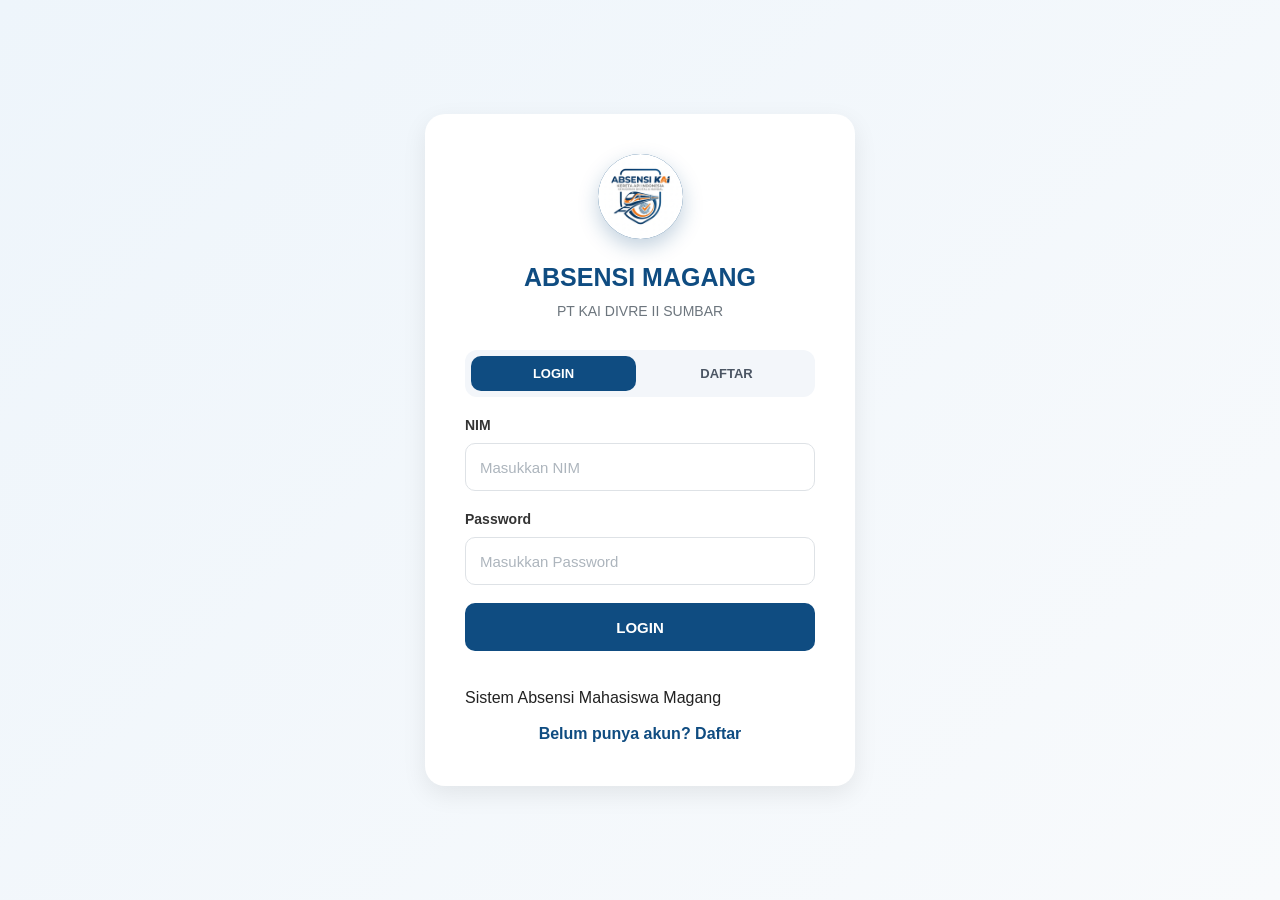
==== index.html @ ba3560ac "first" ====
<!DOCTYPE html>
<html lang="id">

<head>

    <!-- =========================================
         META
    ========================================== -->

    <meta charset="UTF-8">

    <meta name="viewport"
          content="width=device-width, initial-scale=1.0">

    <meta name="description"
          content="Aplikasi Absensi Magang PT KAI Divre II Sumbar">

    <meta name="theme-color"
          content="#0F4C81">

    <meta name="mobile-web-app-capable"
          content="yes">

    <meta name="apple-mobile-web-app-capable"
          content="yes">

    <meta name="apple-mobile-web-app-status-bar-style"
          content="default">

    <meta name="apple-mobile-web-app-title"
          content="Absensi KAI">


    <!-- =========================================
         TITLE
    ========================================== -->

    <title>Absensi Magang KAI</title>


    <!-- =========================================
         CSS
    ========================================== -->

    <link rel="stylesheet"
          href="css/style.css">


    <!-- =========================================
         PWA
    ========================================== -->

    <link rel="manifest"
          href="manifest.json">


    <!-- =========================================
         ICON
    ========================================== -->

    <link rel="icon"
          type="image/png"
          href="assets/icon-192.png">

</head>


<body>


    <!-- =========================================
         LOADING SCREEN
    ========================================== -->

    <div id="loadingScreen">

        <div class="loading-content">

            <div class="loading-logo">
                KAI
            </div>

            <h2>
                Absensi Magang
            </h2>

            <p>
                PT KAI Divre II Sumbar
            </p>

            <div class="loading-spinner"></div>

        </div>

    </div>


    <!-- =========================================
         APLIKASI
         
         Semua tampilan akan dibuat oleh app.js
    ========================================== -->

    <main id="app">

        <!--
            Login / Dashboard / Scanner /
            Riwayat akan dimasukkan di sini
        -->

    </main>


    <!-- =========================================
         JAVASCRIPT
    ========================================== -->

    <!-- Konfigurasi -->
    <script src="js/config.js"></script>

    <!-- API Google Apps Script -->
    <script src="js/api.js"></script>

    <!-- Authentication -->
    <script src="js/auth.js"></script>

    <!-- Dashboard -->
    <script src="js/dashboard.js"></script>

    <!-- QR Scanner -->
    <script src="js/scanner.js"></script>

    <!-- Aplikasi utama -->
    <script src="js/app.js"></script>


    <!-- =========================================
         SERVICE WORKER
    ========================================== -->

    <script>

        if ("serviceWorker" in navigator) {

            window.addEventListener(
                "load",
                function () {

                    navigator.serviceWorker
                        .register("./sw.js")
                        .then(function (registration) {

                            console.log(
                                "Service Worker berhasil:",
                                registration.scope
                            );

                        })
                        .catch(function (error) {

                            console.error(
                                "Service Worker gagal:",
                                error
                            );

                        });

                }
            );

        }

    </script>

</body>

</html>
---- css/style.css ----
/* =====================================================
   ABSENSI MAGANG KAI - STYLE.CSS
   PT KAI Divre II Sumbar
   ===================================================== */


/* =====================================================
   1. RESET & DASAR
   ===================================================== */

* {
    margin: 0;
    padding: 0;
    box-sizing: border-box;
}

html {
    scroll-behavior: smooth;
}

body {
    font-family:
        "Segoe UI",
        Roboto,
        Arial,
        sans-serif;

    background: #f4f6f9;
    color: #222;

    min-height: 100vh;

    line-height: 1.5;
}

button,
input {
    font-family: inherit;
}

button {
    cursor: pointer;
}

a {
    text-decoration: none;
}


/* =====================================================
   2. WARNA UTAMA
   ===================================================== */

:root {

    --kai-blue: #0f4c81;

    --kai-blue-dark: #0a365c;

    --kai-blue-light: #eaf3fb;

    --success: #198754;

    --danger: #dc3545;

    --warning: #ffc107;

    --white: #ffffff;

    --black: #222222;

    --gray: #6c757d;

    --light-gray: #f4f6f9;

    --border: #dee2e6;

    --shadow:
        0 8px 25px rgba(0, 0, 0, 0.08);

}


/* =====================================================
   3. APP CONTAINER
   ===================================================== */

#app {
    min-height: 100vh;
}


/* =====================================================
   4. LOADING SCREEN
   ===================================================== */

#loadingScreen {

    position: fixed;

    inset: 0;

    z-index: 9999;

    display: flex;

    justify-content: center;

    align-items: center;

    background: var(--white);

    transition:
        opacity 0.3s ease,
        visibility 0.3s ease;
}

.loading-content {

    text-align: center;

    padding: 30px;
}

.loading-logo {

    width: 80px;

    height: 80px;

    margin: 0 auto 20px;

    display: flex;

    justify-content: center;

    align-items: center;

    border-radius: 50%;

    background: var(--kai-blue);

    color: var(--white);

    font-size: 24px;

    font-weight: 700;

}

.loading-content h2 {

    color: var(--kai-blue);

    font-size: 24px;

    margin-bottom: 5px;
}

.loading-content p {

    color: var(--gray);

    font-size: 14px;

    margin-bottom: 20px;
}

.loading-spinner {

    width: 35px;

    height: 35px;

    margin: auto;

    border: 4px solid #e5e5e5;

    border-top-color: var(--kai-blue);

    border-radius: 50%;

    animation: spin 0.8s linear infinite;
}

@keyframes spin {

    to {
        transform: rotate(360deg);
    }

}


/* =====================================================
   5. LOGIN
   ===================================================== */

.login-container {

    min-height: 100vh;

    display: flex;

    justify-content: center;

    align-items: center;

    padding: 20px;

    background:
        linear-gradient(
            135deg,
            #eef5fb,
            #f8fafc
        );
}

.login-card {

    width: 100%;

    max-width: 420px;

    padding: 35px 30px;

    background: var(--white);

    border-radius: 20px;

    box-shadow: var(--shadow);

}

.logo-container {

    display: flex;

    justify-content: center;

    margin-bottom: 20px;
}

.logo-placeholder {

    width: 85px;

    height: 85px;

    display: flex;

    justify-content: center;

    align-items: center;

    background: var(--kai-blue);

    color: var(--white);

    border-radius: 50%;

    font-size: 25px;

    font-weight: 800;

    box-shadow:
        0 8px 20px rgba(15, 76, 129, 0.25);
}

.login-logo-img {

    width: 100%;

    height: 100%;

    object-fit: cover;

    border-radius: 50%;

    display: block;

}

.login-card h1 {

    text-align: center;

    color: var(--kai-blue);

    font-size: 25px;

    margin-bottom: 5px;
}

.subtitle {

    text-align: center;

    color: var(--gray);

    font-size: 14px;

    margin-bottom: 28px;
}


/* =====================================================
   6. FORM
   ===================================================== */

.form-group {

    margin-bottom: 18px;
}

.form-group label {

    display: block;

    margin-bottom: 7px;

    color: #333;

    font-size: 14px;

    font-weight: 600;
}

.form-group input {

    width: 100%;

    height: 48px;

    padding: 0 14px;

    border: 1px solid var(--border);

    border-radius: 10px;

    outline: none;

    background: var(--white);

    color: var(--black);

    font-size: 15px;

    transition:
        border-color 0.2s ease,
        box-shadow 0.2s ease;
}

.form-group input:focus {

    border-color: var(--kai-blue);

    box-shadow:
        0 0 0 3px rgba(
            15,
            76,
            129,
            0.10
        );
}

.form-group input::placeholder {

    color: #adb5bd;
}


/* =====================================================
   7. BUTTON UTAMA
   ===================================================== */

.btn-primary {

    width: 100%;

    min-height: 48px;

    padding: 12px 18px;

    border: none;

    border-radius: 10px;

    background: var(--kai-blue);

    color: var(--white);

    font-size: 15px;

    font-weight: 600;

    transition:
        background 0.2s ease,
        transform 0.1s ease;
}

.btn-primary:hover {

    background: var(--kai-blue-dark);
}

.btn-primary:active {

    transform: scale(0.98);
}

.btn-primary:disabled {

    opacity: 0.6;

    cursor: not-allowed;
}


/* =====================================================
   8. PESAN LOGIN
   ===================================================== */

.auth-toggle {

    display: grid;

    grid-template-columns: 1fr 1fr;

    gap: 8px;

    padding: 6px;

    margin-bottom: 18px;

    background: #f3f6fa;

    border-radius: 12px;
}

.auth-toggle-btn {

    border: none;

    border-radius: 10px;

    padding: 10px 12px;

    background: transparent;

    color: #4b5563;

    font-size: 13px;

    font-weight: 700;

    cursor: pointer;
}

.auth-toggle-btn.active {

    background: var(--kai-blue);

    color: var(--white);
}

.message {

    min-height: 20px;

    margin-top: 15px;

    text-align: center;

    color: var(--danger);

    font-size: 14px;
}


/* =====================================================
   9. DASHBOARD
   ===================================================== */

.dashboard {

    width: 100%;

    max-width: 650px;

    min-height: 100vh;

    margin: auto;

    padding: 15px;
}


/* =====================================================
   10. HEADER DASHBOARD
   ===================================================== */

.dashboard-header {

    display: flex;

    justify-content: space-between;

    align-items: flex-start;

    padding: 22px;

    margin-bottom: 18px;

    background: var(--kai-blue);

    color: var(--white);

    border-radius: 18px;

    box-shadow:
        0 8px 20px rgba(
            15,
            76,
            129,
            0.20
        );
}

.dashboard-header small {

    display: block;

    margin-bottom: 4px;

    opacity: 0.85;

    font-size: 13px;
}

.dashboard-header h2 {

    font-size: 21px;

    margin-bottom: 4px;

    font-weight: 700;
}

.dashboard-header p {

    margin: 0;

    font-size: 13px;

    opacity: 0.85;
}


/* =====================================================
   11. LOGOUT
   ===================================================== */

.btn-logout {

    border: 1px solid
        rgba(255, 255, 255, 0.35);

    background:
        rgba(255, 255, 255, 0.12);

    color: var(--white);

    padding: 8px 12px;

    border-radius: 8px;

    font-size: 13px;

    transition: background 0.2s ease;
}

.btn-logout:hover {

    background:
        rgba(255, 255, 255, 0.22);
}


/* =====================================================
   12. CARD ABSENSI
   ===================================================== */

.attendance-card {

    padding: 25px;

    margin-bottom: 18px;

    background: var(--white);

    border-radius: 18px;

    box-shadow: var(--shadow);
}

.attendance-card h3 {

    color: #333;

    font-size: 19px;

    margin-bottom: 8px;
}

.attendance-card p {

    color: var(--gray);

    font-size: 14px;

    margin-bottom: 20px;
}


/* =====================================================
   13. MENU CARD
   ===================================================== */

.menu-card {

    padding: 10px;

    background: var(--white);

    border-radius: 18px;

    box-shadow: var(--shadow);
}

.menu-card button {

    width: 100%;

    padding: 15px;

    border: none;

    border-bottom:
        1px solid #eeeeee;

    background: transparent;

    color: #333;

    text-align: left;

    font-size: 15px;

    transition: background 0.2s ease;
}

.menu-card button:last-child {

    border-bottom: none;
}

.menu-card button:hover {

    background: var(--light-gray);

}


/* =====================================================
   14. STATUS ABSENSI
   ===================================================== */

.status-card {

    padding: 20px;

    margin-bottom: 18px;

    background: var(--white);

    border-radius: 18px;

    box-shadow: var(--shadow);
}

.status-title {

    color: var(--gray);

    font-size: 13px;

    margin-bottom: 6px;
}

.status-value {

    font-size: 22px;

    font-weight: 700;

    color: var(--kai-blue);
}

.status-success {

    color: var(--success);
}

.status-warning {

    color: #d39e00;
}

.status-danger {

    color: var(--danger);
}


/* =====================================================
   15. JAM DIGITAL
   ===================================================== */

.digital-clock {

    text-align: center;

    margin: 10px 0 20px;

    color: var(--white);

    font-size: 26px;

    font-weight: 700;

    letter-spacing: 1px;
}

.digital-date {

    text-align: center;

    color: rgba(255,255,255,0.85);

    font-size: 13px;

    margin-bottom: 5px;
}


/* =====================================================
   16. QR SCANNER
   ===================================================== */

.scanner-container {

    width: 100%;

    min-height: 100vh;

    padding: 15px;

    background: #111;

    color: white;
}

.scanner-header {

    display: flex;

    justify-content: space-between;

    align-items: center;

    margin-bottom: 20px;
}

.scanner-header h2 {

    font-size: 19px;
}

.scanner-close {

    border: none;

    background: #dc3545;

    color: white;

    padding: 8px 13px;

    border-radius: 8px;
}

#reader {

    width: 100%;

    max-width: 500px;

    margin: auto;

    overflow: hidden;

    border-radius: 15px;

    background: #000;
}

.scanner-info {

    max-width: 500px;

    margin: 20px auto;

    text-align: center;

    color: #ddd;

    font-size: 14px;
}


/* =====================================================
   17. RIWAYAT ABSENSI
   ===================================================== */

.history-container {

    width: 100%;

    max-width: 650px;

    margin: auto;

    padding: 15px;
}

.history-header {

    display: flex;

    justify-content: space-between;

    align-items: center;

    margin-bottom: 20px;
}

.history-header h2 {

    color: var(--kai-blue);

    font-size: 21px;
}

.history-card {

    padding: 18px;

    margin-bottom: 12px;

    background: var(--white);

    border-radius: 15px;

    box-shadow:
        0 4px 15px
        rgba(0, 0, 0, 0.06);
}

.history-date {

    color: var(--kai-blue);

    font-size: 16px;

    font-weight: 700;

    margin-bottom: 10px;
}

.history-row {

    display: flex;

    justify-content: space-between;

    padding: 6px 0;

    color: #555;

    font-size: 14px;
}

.history-status {

    display: inline-block;

    padding: 4px 9px;

    border-radius: 20px;

    background: #d1e7dd;

    color: #0f5132;

    font-size: 12px;

    font-weight: 600;
}


/* =====================================================
   18. TOMBOL KEMBALI
   ===================================================== */

.btn-back {

    width: 100%;

    min-height: 45px;

    margin-top: 15px;

    border: none;

    border-radius: 10px;

    background: #6c757d;

    color: white;

    font-size: 14px;

    font-weight: 600;
}

.btn-back:hover {

    background: #565e64;
}


/* =====================================================
   19. EMPTY STATE
   ===================================================== */

.empty-state {

    padding: 40px 20px;

    text-align: center;

    color: var(--gray);
}

.empty-state-icon {

    font-size: 45px;

    margin-bottom: 15px;

    opacity: 0.5;
}

.empty-state h3 {

    font-size: 18px;

    margin-bottom: 5px;

    color: #555;
}

.empty-state p {

    font-size: 14px;
}


/* =====================================================
   20. NOTIFICATION
   ===================================================== */

.alert {

    padding: 12px 15px;

    margin-bottom: 15px;

    border-radius: 10px;

    font-size: 14px;
}

.alert-success {

    background: #d1e7dd;

    color: #0f5132;
}

.alert-danger {

    background: #f8d7da;

    color: #842029;
}

.alert-warning {

    background: #fff3cd;

    color: #664d03;
}


/* =====================================================
   21. RESPONSIVE TABLET
   ===================================================== */

@media (min-width: 600px) {

    .dashboard {

        padding: 25px;
    }

    .login-card {

        padding: 40px;
    }

}


/* =====================================================
   22. RESPONSIVE DESKTOP
   ===================================================== */

@media (min-width: 992px) {

    body {

        background: #eef2f6;
    }

    .dashboard {

        padding-top: 40px;

        max-width: 700px;
    }

    .login-card {

        max-width: 430px;
    }

}


/* =====================================================
   23. HP KECIL
   ===================================================== */

@media (max-width: 380px) {

    .login-card {

        padding: 25px 20px;

        border-radius: 16px;
    }

    .dashboard {

        padding: 10px;
    }

    .dashboard-header {

        padding: 18px;
    }

    .dashboard-header h2 {

        font-size: 18px;
    }

    .attendance-card {

        padding: 20px;
    }

}


/* =====================================================
   24. DARK MODE - PERSIAPAN
   ===================================================== */

@media (prefers-color-scheme: dark) {

    /*
       Untuk sekarang dark mode belum kita aktifkan.
       Bagian ini sengaja disiapkan untuk pengembangan
       PWA berikutnya.
    */

}
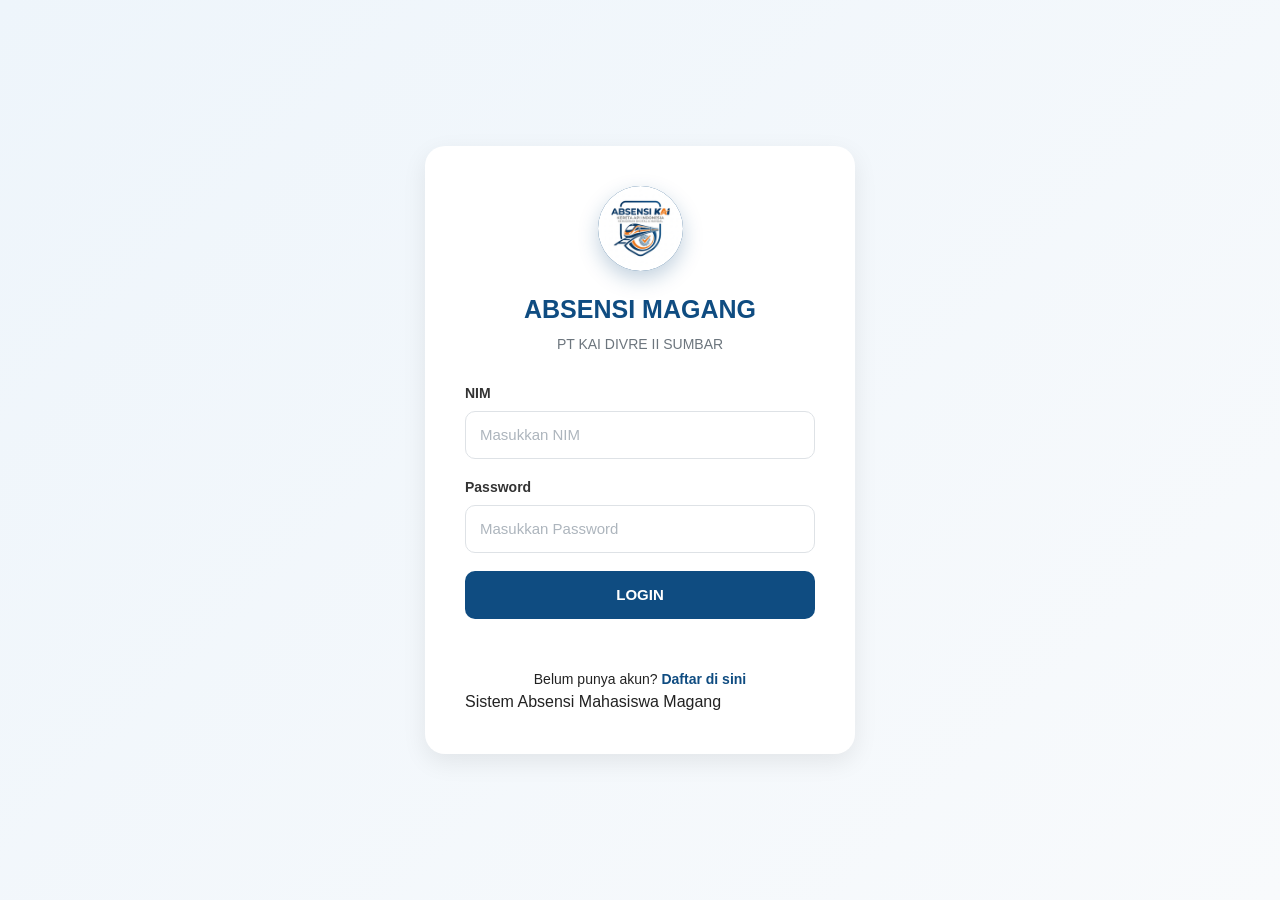
==== commit f0905ddd: "perbaikan kamera html" ====
--- a/index.html
+++ b/index.html
@@ -127,7 +127,29 @@
     <!-- Dashboard -->
     <script src="js/dashboard.js"></script>
 
-    <!-- QR Scanner -->
+    <!-- Library QR Scanner (Local) -->
+    <script src="assets/lib/html5-qrcode.min.js"
+            type="text/javascript"></script>
+
+    <!-- Flag ketika library siap -->
+    <script>
+        window.Html5QrcodeReady = false;
+        
+        // Set ready flag when library loads
+        if (typeof Html5Qrcode !== 'undefined') {
+            window.Html5QrcodeReady = true;
+            console.log("[APP] Html5Qrcode immediately available");
+        }
+        
+        window.addEventListener('load', function() {
+            if (typeof Html5Qrcode !== 'undefined') {
+                window.Html5QrcodeReady = true;
+                console.log("[APP] Html5Qrcode ready after window load");
+            }
+        });
+    </script>
+
+    <!-- Scanner aplikasi -->
     <script src="js/scanner.js"></script>
 
     <!-- Aplikasi utama -->
--- a/css/style.css
+++ b/css/style.css
@@ -278,6 +278,18 @@
     border-radius: 50%;
 
     display: block;
+
+}
+
+.install-card {
+
+    margin-top: 18px;
+
+}
+
+.install-card button {
+
+    width: 100%;
 
 }
 
@@ -416,6 +428,41 @@
     cursor: not-allowed;
 }
 
+.btn-secondary {
+
+    width: 100%;
+
+    min-height: 48px;
+
+    padding: 12px 18px;
+
+    border: 1px solid var(--border);
+
+    border-radius: 10px;
+
+    background: #ffffff;
+
+    color: var(--kai-blue);
+
+    font-size: 15px;
+
+    font-weight: 600;
+
+    transition:
+        background 0.2s ease,
+        transform 0.1s ease;
+}
+
+.btn-secondary:hover {
+
+    background: #f5f8fd;
+}
+
+.btn-secondary:active {
+
+    transform: scale(0.98);
+}
+
 
 /* =====================================================
    8. PESAN LOGIN
@@ -618,6 +665,111 @@
     color: var(--gray);
 
     font-size: 14px;
+}
+
+
+/* =====================================================
+   RIWAYAT ABSENSI
+   ===================================================== */
+
+.history {
+    padding: 16px;
+    max-width: 600px;
+    margin: 0 auto;
+}
+
+.history-header {
+    display: flex;
+    align-items: center;
+    gap: 12px;
+    margin-bottom: 20px;
+    padding: 16px;
+    background: var(--kai-blue);
+    color: white;
+    border-radius: 12px;
+}
+
+.btn-back {
+    background: rgba(255, 255, 255, 0.2);
+    color: white;
+    border: none;
+    padding: 8px 12px;
+    border-radius: 6px;
+    font-size: 14px;
+    font-weight: 600;
+    cursor: pointer;
+    transition: background 0.3s;
+}
+
+.btn-back:hover {
+    background: rgba(255, 255, 255, 0.3);
+}
+
+.history-header h2 {
+    flex: 1;
+    font-size: 18px;
+    margin: 0;
+}
+
+.history-container {
+    padding: 16px;
+}
+
+.loading {
+    text-align: center;
+    padding: 32px 16px;
+    color: var(--gray);
+    font-size: 14px;
+}
+
+.error-message {
+    background: #fee;
+    color: #c33;
+    padding: 16px;
+    border-radius: 8px;
+    font-size: 14px;
+    text-align: center;
+    border-left: 4px solid #c33;
+}
+
+.empty-message {
+    background: #eef;
+    color: #66c;
+    padding: 32px 16px;
+    border-radius: 8px;
+    font-size: 14px;
+    text-align: center;
+}
+
+.history-table {
+    display: flex;
+    flex-direction: column;
+    gap: 12px;
+}
+
+.history-row {
+    background: white;
+    border: 1px solid #ddd;
+    border-radius: 8px;
+    padding: 12px;
+    box-shadow: 0 2px 4px rgba(0, 0, 0, 0.05);
+}
+
+.history-cell {
+    margin-bottom: 8px;
+    font-size: 13px;
+}
+
+.history-cell:last-child {
+    margin-bottom: 0;
+}
+
+.history-cell strong {
+    color: var(--kai-blue);
+    display: block;
+    font-size: 12px;
+    margin-bottom: 4px;
+}
 
     margin-bottom: 20px;
 }
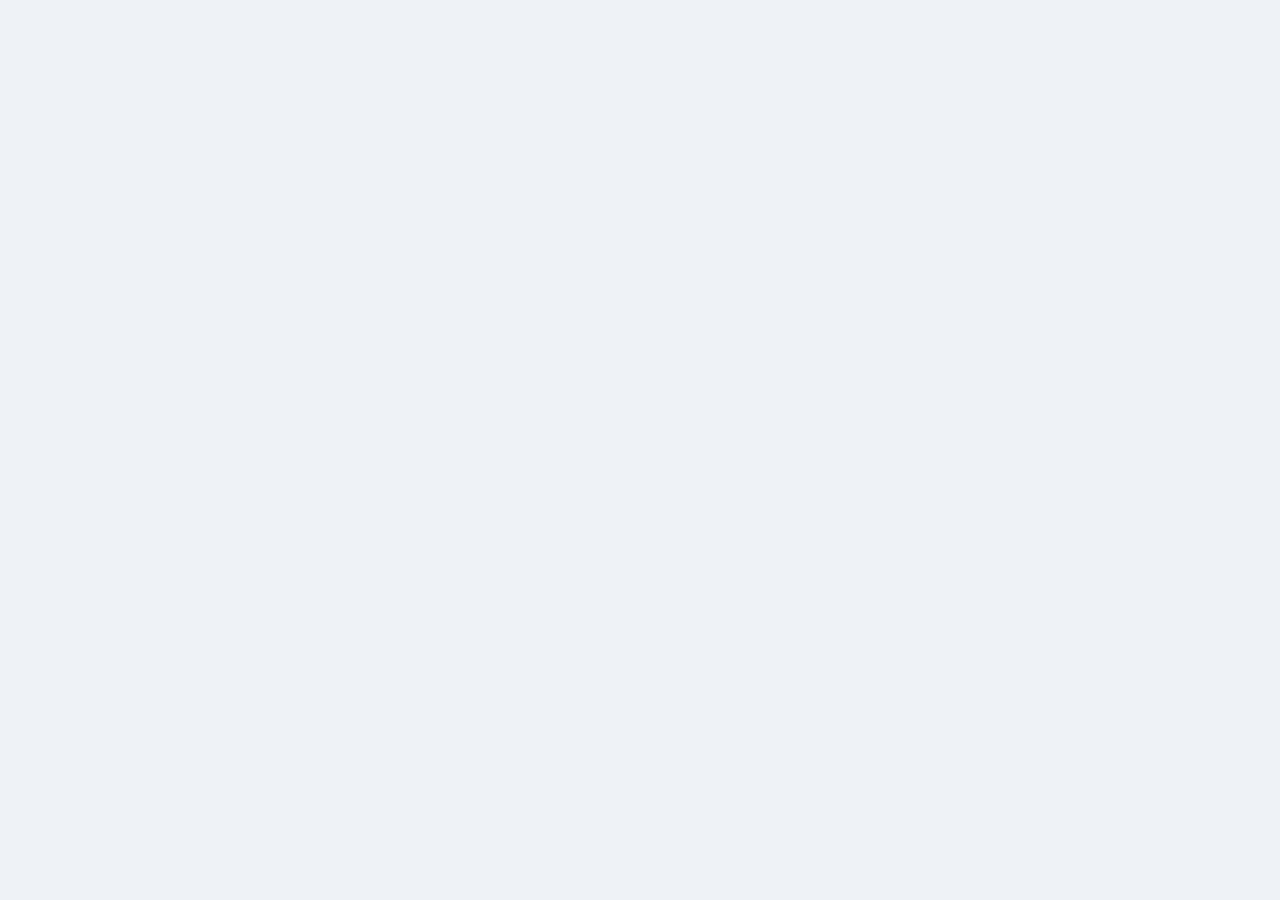
==== commit ffa758c2: "update2" ====
--- a/index.html
+++ b/index.html
@@ -50,8 +50,8 @@
          PWA
     ========================================== -->
 
-    <link rel="manifest"
-          href="manifest.json">
+    <!-- <link rel="manifest"
+          href="manifest.json"> -->
 
 
     <!-- =========================================
@@ -160,7 +160,7 @@
          SERVICE WORKER
     ========================================== -->
 
-    <script>
+    <!-- <script>
 
         if ("serviceWorker" in navigator) {
 
@@ -192,7 +192,7 @@
 
         }
 
-    </script>
+    </script> -->
 
 </body>
 
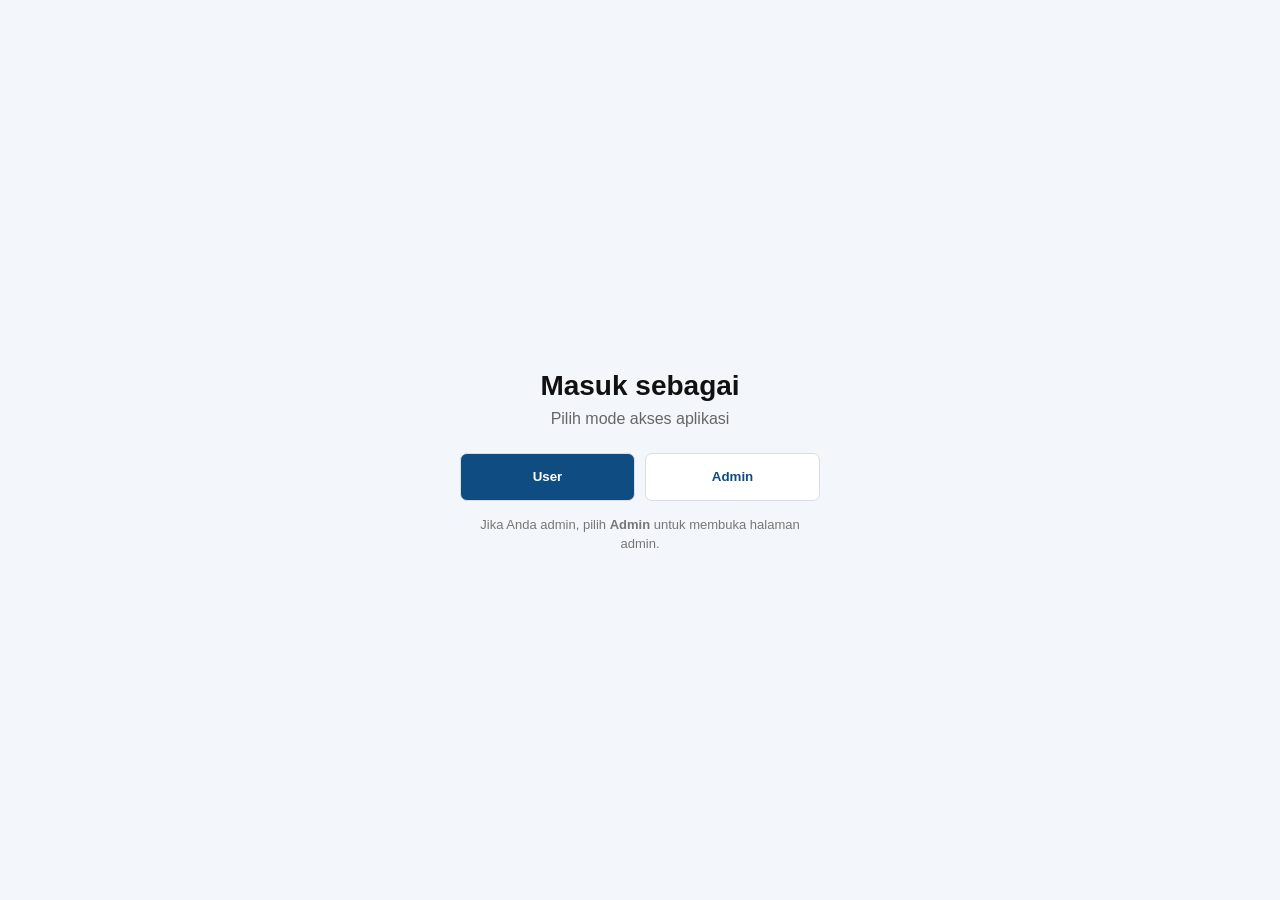
==== commit d05203f1: "Perbaikan tampilan mobile dan role user admin" ====
--- a/index.html
+++ b/index.html
@@ -3,64 +3,32 @@
 
 <head>
 
-    <!-- =========================================
-         META
-    ========================================== -->
-
     <meta charset="UTF-8">
 
     <meta name="viewport"
-          content="width=device-width, initial-scale=1.0">
+          content="width=device-width, initial-scale=1.0,
+                   maximum-scale=1.0,
+                   user-scalable=no">
+
+    <meta name="theme-color"
+          content="#0F4C81">
 
     <meta name="description"
           content="Aplikasi Absensi Magang PT KAI Divre II Sumbar">
 
-    <meta name="theme-color"
-          content="#0F4C81">
-
-    <meta name="mobile-web-app-capable"
-          content="yes">
-
-    <meta name="apple-mobile-web-app-capable"
-          content="yes">
-
-    <meta name="apple-mobile-web-app-status-bar-style"
-          content="default">
-
-    <meta name="apple-mobile-web-app-title"
-          content="Absensi KAI">
-
-
-    <!-- =========================================
-         TITLE
-    ========================================== -->
-
     <title>Absensi Magang KAI</title>
 
 
-    <!-- =========================================
-         CSS
-    ========================================== -->
-
+    <!-- CSS -->
     <link rel="stylesheet"
-          href="css/style.css">
+          href="./css/style.css">
 
 
-    <!-- =========================================
-         PWA
-    ========================================== -->
-
-    <!-- <link rel="manifest"
-          href="manifest.json"> -->
-
-
-    <!-- =========================================
-         ICON
-    ========================================== -->
-
+    <!-- Icon -->
     <link rel="icon"
           type="image/png"
-          href="assets/icon-192.png">
+          href="./assets/icon-192.png">
+
 
 </head>
 
@@ -68,9 +36,9 @@
 <body>
 
 
-    <!-- =========================================
-         LOADING SCREEN
-    ========================================== -->
+    <!-- =====================================
+         LOADING
+    ====================================== -->
 
     <div id="loadingScreen">
 
@@ -80,13 +48,9 @@
                 KAI
             </div>
 
-            <h2>
-                Absensi Magang
-            </h2>
+            <h2>Absensi Magang</h2>
 
-            <p>
-                PT KAI Divre II Sumbar
-            </p>
+            <p>PT KAI Divre II Sumbar</p>
 
             <div class="loading-spinner"></div>
 
@@ -95,104 +59,112 @@
     </div>
 
 
-    <!-- =========================================
-         APLIKASI
-         
-         Semua tampilan akan dibuat oleh app.js
-    ========================================== -->
+    <!-- =====================================
+         APPLICATION
+    ====================================== -->
 
-    <main id="app">
-
-        <!--
-            Login / Dashboard / Scanner /
-            Riwayat akan dimasukkan di sini
-        -->
-
-    </main>
+    <main id="app"></main>
 
 
-    <!-- =========================================
+    <!-- =====================================
          JAVASCRIPT
-    ========================================== -->
+    ====================================== -->
 
-    <!-- Konfigurasi -->
-    <script src="js/config.js"></script>
+    <script src="./js/config.js"></script>
 
-    <!-- API Google Apps Script -->
-    <script src="js/api.js"></script>
+    <script src="./js/api.js"></script>
 
-    <!-- Authentication -->
-    <script src="js/auth.js"></script>
+    <script src="./js/auth.js"></script>
 
-    <!-- Dashboard -->
-    <script src="js/dashboard.js"></script>
+    <script src="./js/dashboard.js"></script>
 
-    <!-- Library QR Scanner (Local) -->
-    <script src="assets/lib/html5-qrcode.min.js"
-            type="text/javascript"></script>
+    <script src="./assets/lib/html5-qrcode.min.js"></script>
 
-    <!-- Flag ketika library siap -->
+    <script src="./js/scanner.js"></script>
+
+    <script src="./js/app.js"></script>
+
+
+    <!-- =====================================
+         REMOVE OLD SERVICE WORKER
+    ====================================== -->
+
     <script>
-        window.Html5QrcodeReady = false;
-        
-        // Set ready flag when library loads
-        if (typeof Html5Qrcode !== 'undefined') {
-            window.Html5QrcodeReady = true;
-            console.log("[APP] Html5Qrcode immediately available");
-        }
-        
-        window.addEventListener('load', function() {
-            if (typeof Html5Qrcode !== 'undefined') {
-                window.Html5QrcodeReady = true;
-                console.log("[APP] Html5Qrcode ready after window load");
+
+        window.addEventListener("load", async function () {
+
+            /*
+             * Untuk sementara Service Worker
+             * dimatikan agar HP tidak memakai
+             * file/cache versi lama.
+             */
+
+            if ("serviceWorker" in navigator) {
+
+                try {
+
+                    const registrations =
+                        await navigator.serviceWorker.getRegistrations();
+
+                    for (const registration of registrations) {
+
+                        await registration.unregister();
+
+                        console.log(
+                            "[SW] Service Worker lama dihapus"
+                        );
+
+                    }
+
+                } catch (error) {
+
+                    console.warn(
+                        "[SW] Tidak dapat menghapus Service Worker:",
+                        error
+                    );
+
+                }
+
             }
+
+
+            /*
+             * Bersihkan cache browser
+             * jika Cache API tersedia.
+             */
+
+            if ("caches" in window) {
+
+                try {
+
+                    const cacheNames =
+                        await caches.keys();
+
+                    for (const cacheName of cacheNames) {
+
+                        await caches.delete(cacheName);
+
+                    }
+
+                    console.log(
+                        "[CACHE] Cache lama dibersihkan"
+                    );
+
+                } catch (error) {
+
+                    console.warn(
+                        "[CACHE] Gagal membersihkan cache:",
+                        error
+                    );
+
+                }
+
+            }
+
         });
+
     </script>
 
-    <!-- Scanner aplikasi -->
-    <script src="js/scanner.js"></script>
-
-    <!-- Aplikasi utama -->
-    <script src="js/app.js"></script>
-
-
-    <!-- =========================================
-         SERVICE WORKER
-    ========================================== -->
-
-    <!-- <script>
-
-        if ("serviceWorker" in navigator) {
-
-            window.addEventListener(
-                "load",
-                function () {
-
-                    navigator.serviceWorker
-                        .register("./sw.js")
-                        .then(function (registration) {
-
-                            console.log(
-                                "Service Worker berhasil:",
-                                registration.scope
-                            );
-
-                        })
-                        .catch(function (error) {
-
-                            console.error(
-                                "Service Worker gagal:",
-                                error
-                            );
-
-                        });
-
-                }
-            );
-
-        }
-
-    </script> -->
 
 </body>
 
--- a/css/style.css
+++ b/css/style.css
@@ -1,98 +1,35 @@
-/* =====================================================
-   ABSENSI MAGANG KAI - STYLE.CSS
-   PT KAI Divre II Sumbar
-   ===================================================== */
-
-
-/* =====================================================
-   1. RESET & DASAR
-   ===================================================== */
-
 * {
+    box-sizing: border-box;
+}
+
+
+html,
+body {
     margin: 0;
     padding: 0;
-    box-sizing: border-box;
-}
-
-html {
-    scroll-behavior: smooth;
-}
+
+    width: 100%;
+    min-height: 100%;
+
+    font-family:
+        Arial,
+        Helvetica,
+        sans-serif;
+
+    background: #f3f6fa;
+
+    color: #111;
+}
+
 
 body {
-    font-family:
-        "Segoe UI",
-        Roboto,
-        Arial,
-        sans-serif;
-
-    background: #f4f6f9;
-    color: #222;
-
     min-height: 100vh;
-
-    line-height: 1.5;
-}
-
-button,
-input {
-    font-family: inherit;
-}
-
-button {
-    cursor: pointer;
-}
-
-a {
-    text-decoration: none;
-}
-
-
-/* =====================================================
-   2. WARNA UTAMA
-   ===================================================== */
-
-:root {
-
-    --kai-blue: #0f4c81;
-
-    --kai-blue-dark: #0a365c;
-
-    --kai-blue-light: #eaf3fb;
-
-    --success: #198754;
-
-    --danger: #dc3545;
-
-    --warning: #ffc107;
-
-    --white: #ffffff;
-
-    --black: #222222;
-
-    --gray: #6c757d;
-
-    --light-gray: #f4f6f9;
-
-    --border: #dee2e6;
-
-    --shadow:
-        0 8px 25px rgba(0, 0, 0, 0.08);
-
-}
-
-
-/* =====================================================
-   3. APP CONTAINER
-   ===================================================== */
-
-#app {
-    min-height: 100vh;
-}
-
-
-/* =====================================================
-   4. LOADING SCREEN
-   ===================================================== */
+}
+
+
+/* =========================================
+   LOADING
+========================================= */
 
 #loadingScreen {
 
@@ -108,27 +45,24 @@
 
     align-items: center;
 
-    background: var(--white);
-
-    transition:
-        opacity 0.3s ease,
-        visibility 0.3s ease;
-}
+    background: #f3f6fa;
+}
+
 
 .loading-content {
 
     text-align: center;
 
-    padding: 30px;
-}
+}
+
 
 .loading-logo {
 
-    width: 80px;
-
-    height: 80px;
-
-    margin: 0 auto 20px;
+    width: 70px;
+
+    height: 70px;
+
+    margin: auto;
 
     display: flex;
 
@@ -138,50 +72,52 @@
 
     border-radius: 50%;
 
-    background: var(--kai-blue);
-
-    color: var(--white);
-
-    font-size: 24px;
-
-    font-weight: 700;
-
-}
+    background: white;
+
+    color: #0f4c81;
+
+    font-weight: bold;
+
+    font-size: 22px;
+
+}
+
 
 .loading-content h2 {
 
-    color: var(--kai-blue);
-
-    font-size: 24px;
-
-    margin-bottom: 5px;
-}
+    margin: 18px 0 5px;
+
+}
+
 
 .loading-content p {
 
-    color: var(--gray);
-
-    font-size: 14px;
-
-    margin-bottom: 20px;
-}
+    margin: 0;
+
+    color: #777;
+
+}
+
 
 .loading-spinner {
 
-    width: 35px;
-
-    height: 35px;
-
-    margin: auto;
-
-    border: 4px solid #e5e5e5;
-
-    border-top-color: var(--kai-blue);
+    width: 30px;
+
+    height: 30px;
+
+    margin: 25px auto;
+
+    border: 4px solid #ddd;
+
+    border-top-color: #0f4c81;
 
     border-radius: 50%;
 
-    animation: spin 0.8s linear infinite;
-}
+    animation:
+        spin 0.8s linear infinite;
+
+}
+
 
 @keyframes spin {
 
@@ -192,11 +128,13 @@
 }
 
 
-/* =====================================================
-   5. LOGIN
-   ===================================================== */
-
-.login-container {
+/* =========================================
+   MODE
+========================================= */
+
+.mode-page {
+
+    width: 100%;
 
     min-height: 100vh;
 
@@ -208,44 +146,365 @@
 
     padding: 20px;
 
-    background:
-        linear-gradient(
-            135deg,
-            #eef5fb,
-            #f8fafc
-        );
-}
-
-.login-card {
-
-    width: 100%;
-
-    max-width: 420px;
-
-    padding: 35px 30px;
-
-    background: var(--white);
-
-    border-radius: 20px;
-
-    box-shadow: var(--shadow);
-
-}
-
-.logo-container {
+}
+
+
+.mode-container {
+
+    width: 100%;
+
+    max-width: 360px;
+
+    text-align: center;
+
+}
+
+
+.mode-container h1 {
+
+    margin-bottom: 8px;
+
+    font-size: 28px;
+
+}
+
+
+.mode-container p {
+
+    margin-top: 0;
+
+    color: #666;
+
+}
+
+
+.mode-buttons {
 
     display: flex;
 
+    gap: 10px;
+
+    margin-top: 25px;
+
+}
+
+
+.mode-btn {
+
+    flex: 1;
+
+    height: 48px;
+
+    border: 1px solid #ddd;
+
+    border-radius: 7px;
+
+    background: white;
+
+    color: #0f4c81;
+
+    font-weight: bold;
+
+    cursor: pointer;
+
+}
+
+
+.mode-btn.active {
+
+    background: #0f4c81;
+
+    color: white;
+
+}
+
+
+.mode-info {
+
+    margin-top: 14px;
+
+    font-size: 13px;
+
+    line-height: 1.5;
+
+    color: #777;
+
+}
+
+
+/* =========================================
+   AUTH
+========================================= */
+
+.auth-page {
+
+    min-height: 100vh;
+
+    width: 100%;
+
+    display: flex;
+
     justify-content: center;
 
+    align-items: flex-start;
+
+    padding:
+        30px
+        15px
+        40px;
+
+}
+
+
+.auth-card {
+
+    width: 100%;
+
+    max-width: 530px;
+
+    padding: 20px;
+
+    background: white;
+
+    border-radius: 12px;
+
+}
+
+
+.logo-circle {
+
+    width: 80px;
+
+    height: 80px;
+
+    margin:
+        0
+        auto
+        15px;
+
+    display: flex;
+
+    align-items: center;
+
+    justify-content: center;
+
+    border-radius: 50%;
+
+    background: white;
+
+    color: #0f4c81;
+
+    font-weight: bold;
+
+    font-size: 22px;
+
+}
+
+
+.auth-card h1 {
+
+    margin: 0;
+
+    text-align: center;
+
+    color: #0f4c81;
+
+    font-size: 28px;
+
+}
+
+
+.company {
+
+    margin:
+        8px
+        0
+        30px;
+
+    text-align: center;
+
+    color: #777;
+
+}
+
+
+.auth-card h2 {
+
+    font-size: 20px;
+
     margin-bottom: 20px;
-}
-
-.logo-placeholder {
-
-    width: 85px;
-
-    height: 85px;
+
+}
+
+
+.auth-card label {
+
+    display: block;
+
+    margin:
+        15px
+        0
+        7px;
+
+    font-weight: bold;
+
+}
+
+
+.auth-card input,
+.auth-card select {
+
+    width: 100%;
+
+    height: 52px;
+
+    padding:
+        0
+        15px;
+
+    border:
+        1px
+        solid
+        #d8dfe7;
+
+    border-radius: 10px;
+
+    background: white;
+
+    font-size: 16px;
+
+    outline: none;
+
+}
+
+
+.auth-card input:focus,
+.auth-card select:focus {
+
+    border-color: #0f4c81;
+
+}
+
+
+.primary-btn {
+
+    width: 100%;
+
+    height: 52px;
+
+    margin-top: 22px;
+
+    border: none;
+
+    border-radius: 9px;
+
+    background: #0f4c81;
+
+    color: white;
+
+    font-size: 16px;
+
+    font-weight: bold;
+
+    cursor: pointer;
+
+}
+
+
+.primary-btn:active {
+
+    transform: scale(.99);
+
+}
+
+
+.switch-auth {
+
+    margin-top: 25px;
+
+    text-align: center;
+
+}
+
+
+.switch-auth button {
+
+    border: none;
+
+    background: transparent;
+
+    color: #0f4c81;
+
+    font-weight: bold;
+
+    font-size: 15px;
+
+    cursor: pointer;
+
+}
+
+
+.back-btn {
+
+    display: block;
+
+    margin:
+        18px
+        auto
+        0;
+
+    border: none;
+
+    background: transparent;
+
+    color: #0f4c81;
+
+    cursor: pointer;
+
+}
+
+
+.message {
+
+    text-align: center;
+
+    min-height: 20px;
+
+    margin-top: 15px;
+
+    font-size: 14px;
+
+}
+
+
+.message.error {
+
+    color: #e53935;
+
+}
+
+
+.message.success {
+
+    color: #188038;
+
+}
+
+
+.message.loading {
+
+    color: #777;
+
+}
+
+
+/* =========================================
+   DASHBOARD
+========================================= */
+
+.dashboard-page {
+
+    min-height: 100vh;
 
     display: flex;
 
@@ -253,1020 +512,144 @@
 
     align-items: center;
 
-    background: var(--kai-blue);
-
-    color: var(--white);
-
-    border-radius: 50%;
-
-    font-size: 25px;
-
-    font-weight: 800;
+    padding: 20px;
+
+}
+
+
+.dashboard-card {
+
+    width: 100%;
+
+    max-width: 600px;
+
+    padding: 30px;
+
+    background: white;
+
+    border-radius: 15px;
 
     box-shadow:
-        0 8px 20px rgba(15, 76, 129, 0.25);
-}
-
-.login-logo-img {
-
-    width: 100%;
-
-    height: 100%;
-
-    object-fit: cover;
-
-    border-radius: 50%;
-
-    display: block;
-
-}
-
-.install-card {
-
-    margin-top: 18px;
-
-}
-
-.install-card button {
-
-    width: 100%;
-
-}
-
-.login-card h1 {
-
-    text-align: center;
-
-    color: var(--kai-blue);
-
-    font-size: 25px;
-
-    margin-bottom: 5px;
-}
-
-.subtitle {
-
-    text-align: center;
-
-    color: var(--gray);
-
-    font-size: 14px;
-
-    margin-bottom: 28px;
-}
-
-
-/* =====================================================
-   6. FORM
-   ===================================================== */
-
-.form-group {
-
-    margin-bottom: 18px;
-}
-
-.form-group label {
-
-    display: block;
-
-    margin-bottom: 7px;
-
-    color: #333;
-
-    font-size: 14px;
-
-    font-weight: 600;
-}
-
-.form-group input {
-
-    width: 100%;
-
-    height: 48px;
-
-    padding: 0 14px;
-
-    border: 1px solid var(--border);
-
-    border-radius: 10px;
-
-    outline: none;
-
-    background: var(--white);
-
-    color: var(--black);
-
-    font-size: 15px;
-
-    transition:
-        border-color 0.2s ease,
-        box-shadow 0.2s ease;
-}
-
-.form-group input:focus {
-
-    border-color: var(--kai-blue);
-
-    box-shadow:
-        0 0 0 3px rgba(
-            15,
-            76,
-            129,
-            0.10
-        );
-}
-
-.form-group input::placeholder {
-
-    color: #adb5bd;
-}
-
-
-/* =====================================================
-   7. BUTTON UTAMA
-   ===================================================== */
-
-.btn-primary {
-
-    width: 100%;
-
-    min-height: 48px;
-
-    padding: 12px 18px;
-
-    border: none;
-
-    border-radius: 10px;
-
-    background: var(--kai-blue);
-
-    color: var(--white);
-
-    font-size: 15px;
-
-    font-weight: 600;
-
-    transition:
-        background 0.2s ease,
-        transform 0.1s ease;
-}
-
-.btn-primary:hover {
-
-    background: var(--kai-blue-dark);
-}
-
-.btn-primary:active {
-
-    transform: scale(0.98);
-}
-
-.btn-primary:disabled {
-
-    opacity: 0.6;
-
-    cursor: not-allowed;
-}
-
-.btn-secondary {
-
-    width: 100%;
-
-    min-height: 48px;
-
-    padding: 12px 18px;
-
-    border: 1px solid var(--border);
-
-    border-radius: 10px;
-
-    background: #ffffff;
-
-    color: var(--kai-blue);
-
-    font-size: 15px;
-
-    font-weight: 600;
-
-    transition:
-        background 0.2s ease,
-        transform 0.1s ease;
-}
-
-.btn-secondary:hover {
-
-    background: #f5f8fd;
-}
-
-.btn-secondary:active {
-
-    transform: scale(0.98);
-}
-
-
-/* =====================================================
-   8. PESAN LOGIN
-   ===================================================== */
-
-.auth-toggle {
-
-    display: grid;
-
-    grid-template-columns: 1fr 1fr;
-
-    gap: 8px;
-
-    padding: 6px;
-
-    margin-bottom: 18px;
-
-    background: #f3f6fa;
-
-    border-radius: 12px;
-}
-
-.auth-toggle-btn {
-
-    border: none;
-
-    border-radius: 10px;
-
-    padding: 10px 12px;
-
-    background: transparent;
-
-    color: #4b5563;
-
-    font-size: 13px;
-
-    font-weight: 700;
-
-    cursor: pointer;
-}
-
-.auth-toggle-btn.active {
-
-    background: var(--kai-blue);
-
-    color: var(--white);
-}
-
-.message {
-
-    min-height: 20px;
-
-    margin-top: 15px;
-
-    text-align: center;
-
-    color: var(--danger);
-
-    font-size: 14px;
-}
-
-
-/* =====================================================
-   9. DASHBOARD
-   ===================================================== */
-
-.dashboard {
-
-    width: 100%;
-
-    max-width: 650px;
-
-    min-height: 100vh;
-
-    margin: auto;
-
-    padding: 15px;
-}
-
-
-/* =====================================================
-   10. HEADER DASHBOARD
-   ===================================================== */
-
-.dashboard-header {
-
-    display: flex;
-
-    justify-content: space-between;
-
-    align-items: flex-start;
-
-    padding: 22px;
-
-    margin-bottom: 18px;
-
-    background: var(--kai-blue);
-
-    color: var(--white);
-
-    border-radius: 18px;
-
-    box-shadow:
-        0 8px 20px rgba(
-            15,
-            76,
-            129,
-            0.20
-        );
-}
-
-.dashboard-header small {
-
-    display: block;
-
-    margin-bottom: 4px;
-
-    opacity: 0.85;
-
-    font-size: 13px;
-}
-
-.dashboard-header h2 {
-
-    font-size: 21px;
-
-    margin-bottom: 4px;
-
-    font-weight: 700;
-}
-
-.dashboard-header p {
-
-    margin: 0;
-
-    font-size: 13px;
-
-    opacity: 0.85;
-}
-
-
-/* =====================================================
-   11. LOGOUT
-   ===================================================== */
-
-.btn-logout {
-
-    border: 1px solid
-        rgba(255, 255, 255, 0.35);
-
-    background:
-        rgba(255, 255, 255, 0.12);
-
-    color: var(--white);
-
-    padding: 8px 12px;
-
-    border-radius: 8px;
-
-    font-size: 13px;
-
-    transition: background 0.2s ease;
-}
-
-.btn-logout:hover {
-
-    background:
-        rgba(255, 255, 255, 0.22);
-}
-
-
-/* =====================================================
-   12. CARD ABSENSI
-   ===================================================== */
-
-.attendance-card {
-
-    padding: 25px;
-
-    margin-bottom: 18px;
-
-    background: var(--white);
-
-    border-radius: 18px;
-
-    box-shadow: var(--shadow);
-}
-
-.attendance-card h3 {
-
-    color: #333;
-
-    font-size: 19px;
-
-    margin-bottom: 8px;
-}
-
-.attendance-card p {
-
-    color: var(--gray);
-
-    font-size: 14px;
-}
-
-
-/* =====================================================
-   RIWAYAT ABSENSI
-   ===================================================== */
-
-.history {
-    padding: 16px;
-    max-width: 600px;
-    margin: 0 auto;
-}
-
-.history-header {
-    display: flex;
-    align-items: center;
-    gap: 12px;
-    margin-bottom: 20px;
-    padding: 16px;
-    background: var(--kai-blue);
-    color: white;
-    border-radius: 12px;
-}
-
-.btn-back {
-    background: rgba(255, 255, 255, 0.2);
-    color: white;
-    border: none;
-    padding: 8px 12px;
-    border-radius: 6px;
-    font-size: 14px;
-    font-weight: 600;
-    cursor: pointer;
-    transition: background 0.3s;
-}
-
-.btn-back:hover {
-    background: rgba(255, 255, 255, 0.3);
-}
-
-.history-header h2 {
-    flex: 1;
-    font-size: 18px;
-    margin: 0;
-}
-
-.history-container {
-    padding: 16px;
-}
-
-.loading {
-    text-align: center;
-    padding: 32px 16px;
-    color: var(--gray);
-    font-size: 14px;
-}
-
-.error-message {
-    background: #fee;
-    color: #c33;
-    padding: 16px;
-    border-radius: 8px;
-    font-size: 14px;
-    text-align: center;
-    border-left: 4px solid #c33;
-}
-
-.empty-message {
-    background: #eef;
-    color: #66c;
-    padding: 32px 16px;
-    border-radius: 8px;
-    font-size: 14px;
-    text-align: center;
-}
-
-.history-table {
-    display: flex;
-    flex-direction: column;
-    gap: 12px;
-}
-
-.history-row {
-    background: white;
-    border: 1px solid #ddd;
-    border-radius: 8px;
-    padding: 12px;
-    box-shadow: 0 2px 4px rgba(0, 0, 0, 0.05);
-}
-
-.history-cell {
-    margin-bottom: 8px;
-    font-size: 13px;
-}
-
-.history-cell:last-child {
-    margin-bottom: 0;
-}
-
-.history-cell strong {
-    color: var(--kai-blue);
-    display: block;
-    font-size: 12px;
-    margin-bottom: 4px;
-}
-
-    margin-bottom: 20px;
-}
-
-
-/* =====================================================
-   13. MENU CARD
-   ===================================================== */
-
-.menu-card {
-
-    padding: 10px;
-
-    background: var(--white);
-
-    border-radius: 18px;
-
-    box-shadow: var(--shadow);
-}
-
-.menu-card button {
-
-    width: 100%;
-
-    padding: 15px;
-
-    border: none;
-
-    border-bottom:
-        1px solid #eeeeee;
-
-    background: transparent;
-
-    color: #333;
-
-    text-align: left;
-
-    font-size: 15px;
-
-    transition: background 0.2s ease;
-}
-
-.menu-card button:last-child {
-
-    border-bottom: none;
-}
-
-.menu-card button:hover {
-
-    background: var(--light-gray);
-
-}
-
-
-/* =====================================================
-   14. STATUS ABSENSI
-   ===================================================== */
-
-.status-card {
-
-    padding: 20px;
-
-    margin-bottom: 18px;
-
-    background: var(--white);
-
-    border-radius: 18px;
-
-    box-shadow: var(--shadow);
-}
-
-.status-title {
-
-    color: var(--gray);
-
-    font-size: 13px;
-
-    margin-bottom: 6px;
-}
-
-.status-value {
-
-    font-size: 22px;
-
-    font-weight: 700;
-
-    color: var(--kai-blue);
-}
-
-.status-success {
-
-    color: var(--success);
-}
-
-.status-warning {
-
-    color: #d39e00;
-}
-
-.status-danger {
-
-    color: var(--danger);
-}
-
-
-/* =====================================================
-   15. JAM DIGITAL
-   ===================================================== */
-
-.digital-clock {
-
-    text-align: center;
-
-    margin: 10px 0 20px;
-
-    color: var(--white);
-
-    font-size: 26px;
-
-    font-weight: 700;
-
-    letter-spacing: 1px;
-}
-
-.digital-date {
-
-    text-align: center;
-
-    color: rgba(255,255,255,0.85);
-
-    font-size: 13px;
-
-    margin-bottom: 5px;
-}
-
-
-/* =====================================================
-   16. QR SCANNER
-   ===================================================== */
-
-.scanner-container {
-
-    width: 100%;
-
-    min-height: 100vh;
-
-    padding: 15px;
-
-    background: #111;
-
-    color: white;
-}
-
-.scanner-header {
-
-    display: flex;
-
-    justify-content: space-between;
-
-    align-items: center;
-
-    margin-bottom: 20px;
-}
-
-.scanner-header h2 {
-
-    font-size: 19px;
-}
-
-.scanner-close {
-
-    border: none;
-
-    background: #dc3545;
-
-    color: white;
-
-    padding: 8px 13px;
-
-    border-radius: 8px;
-}
-
-#reader {
-
-    width: 100%;
-
-    max-width: 500px;
-
-    margin: auto;
-
-    overflow: hidden;
-
-    border-radius: 15px;
-
-    background: #000;
-}
-
-.scanner-info {
-
-    max-width: 500px;
-
-    margin: 20px auto;
-
-    text-align: center;
-
-    color: #ddd;
-
-    font-size: 14px;
-}
-
-
-/* =====================================================
-   17. RIWAYAT ABSENSI
-   ===================================================== */
-
-.history-container {
-
-    width: 100%;
-
-    max-width: 650px;
-
-    margin: auto;
-
-    padding: 15px;
-}
-
-.history-header {
-
-    display: flex;
-
-    justify-content: space-between;
-
-    align-items: center;
-
-    margin-bottom: 20px;
-}
-
-.history-header h2 {
-
-    color: var(--kai-blue);
-
-    font-size: 21px;
-}
-
-.history-card {
-
-    padding: 18px;
-
-    margin-bottom: 12px;
-
-    background: var(--white);
-
-    border-radius: 15px;
-
-    box-shadow:
-        0 4px 15px
-        rgba(0, 0, 0, 0.06);
-}
-
-.history-date {
-
-    color: var(--kai-blue);
-
-    font-size: 16px;
-
-    font-weight: 700;
-
-    margin-bottom: 10px;
-}
-
-.history-row {
-
-    display: flex;
-
-    justify-content: space-between;
-
-    padding: 6px 0;
-
-    color: #555;
-
-    font-size: 14px;
-}
-
-.history-status {
-
-    display: inline-block;
-
-    padding: 4px 9px;
-
-    border-radius: 20px;
-
-    background: #d1e7dd;
-
-    color: #0f5132;
-
-    font-size: 12px;
-
-    font-weight: 600;
-}
-
-
-/* =====================================================
-   18. TOMBOL KEMBALI
-   ===================================================== */
-
-.btn-back {
-
-    width: 100%;
-
-    min-height: 45px;
-
-    margin-top: 15px;
-
-    border: none;
-
-    border-radius: 10px;
-
-    background: #6c757d;
-
-    color: white;
-
-    font-size: 14px;
-
-    font-weight: 600;
-}
-
-.btn-back:hover {
-
-    background: #565e64;
-}
-
-
-/* =====================================================
-   19. EMPTY STATE
-   ===================================================== */
-
-.empty-state {
-
-    padding: 40px 20px;
-
-    text-align: center;
-
-    color: var(--gray);
-}
-
-.empty-state-icon {
-
-    font-size: 45px;
-
-    margin-bottom: 15px;
-
-    opacity: 0.5;
-}
-
-.empty-state h3 {
-
-    font-size: 18px;
-
-    margin-bottom: 5px;
-
-    color: #555;
-}
-
-.empty-state p {
-
-    font-size: 14px;
-}
-
-
-/* =====================================================
-   20. NOTIFICATION
-   ===================================================== */
-
-.alert {
-
-    padding: 12px 15px;
-
-    margin-bottom: 15px;
-
-    border-radius: 10px;
-
-    font-size: 14px;
-}
-
-.alert-success {
-
-    background: #d1e7dd;
-
-    color: #0f5132;
-}
-
-.alert-danger {
-
-    background: #f8d7da;
-
-    color: #842029;
-}
-
-.alert-warning {
-
-    background: #fff3cd;
-
-    color: #664d03;
-}
-
-
-/* =====================================================
-   21. RESPONSIVE TABLET
-   ===================================================== */
-
-@media (min-width: 600px) {
-
-    .dashboard {
-
-        padding: 25px;
-    }
-
-    .login-card {
-
-        padding: 40px;
-    }
-
-}
-
-
-/* =====================================================
-   22. RESPONSIVE DESKTOP
-   ===================================================== */
-
-@media (min-width: 992px) {
-
-    body {
-
-        background: #eef2f6;
-    }
-
-    .dashboard {
-
-        padding-top: 40px;
-
-        max-width: 700px;
-    }
-
-    .login-card {
-
-        max-width: 430px;
-    }
-
-}
-
-
-/* =====================================================
-   23. HP KECIL
-   ===================================================== */
-
-@media (max-width: 380px) {
-
-    .login-card {
-
-        padding: 25px 20px;
-
-        border-radius: 16px;
-    }
-
-    .dashboard {
-
-        padding: 10px;
-    }
-
-    .dashboard-header {
-
-        padding: 18px;
-    }
-
-    .dashboard-header h2 {
-
-        font-size: 18px;
-    }
-
-    .attendance-card {
-
-        padding: 20px;
-    }
-
-}
-
-
-/* =====================================================
-   24. DARK MODE - PERSIAPAN
-   ===================================================== */
-
-@media (prefers-color-scheme: dark) {
-
-    /*
-       Untuk sekarang dark mode belum kita aktifkan.
-       Bagian ini sengaja disiapkan untuk pengembangan
-       PWA berikutnya.
-    */
+        0 5px 20px
+        rgba(0,0,0,.08);
+
+}
+
+
+.dashboard-card h1 {
+
+    color: #0f4c81;
+
+}
+
+
+/* =========================================
+   MOBILE
+========================================= */
+
+@media
+(max-width: 600px) {
+
+    .mode-page {
+
+        align-items: flex-start;
+
+        padding-top: 130px;
+
+    }
+
+
+    .mode-container {
+
+        max-width: 320px;
+
+    }
+
+
+    .mode-container h1 {
+
+        font-size: 24px;
+
+    }
+
+
+    .auth-page {
+
+        padding:
+            20px
+            12px
+            30px;
+
+    }
+
+
+    .auth-card {
+
+        padding:
+            10px
+            12px
+            20px;
+
+        border-radius: 0;
+
+    }
+
+
+    .auth-card h1 {
+
+        font-size: 22px;
+
+    }
+
+
+    .company {
+
+        font-size: 13px;
+
+        margin-bottom: 25px;
+
+    }
+
+
+    .auth-card input,
+    .auth-card select {
+
+        height: 48px;
+
+        font-size: 16px;
+
+    }
+
+
+    .primary-btn {
+
+        height: 48px;
+
+    }
+
+}
+
+
+/* =========================================
+   DESKTOP
+========================================= */
+
+@media
+(min-width: 601px) {
+
+    .auth-page {
+
+        align-items: center;
+
+    }
+
+
+    .auth-card {
+
+        box-shadow:
+            0 5px 30px
+            rgba(0,0,0,.08);
+
+    }
 
 }
